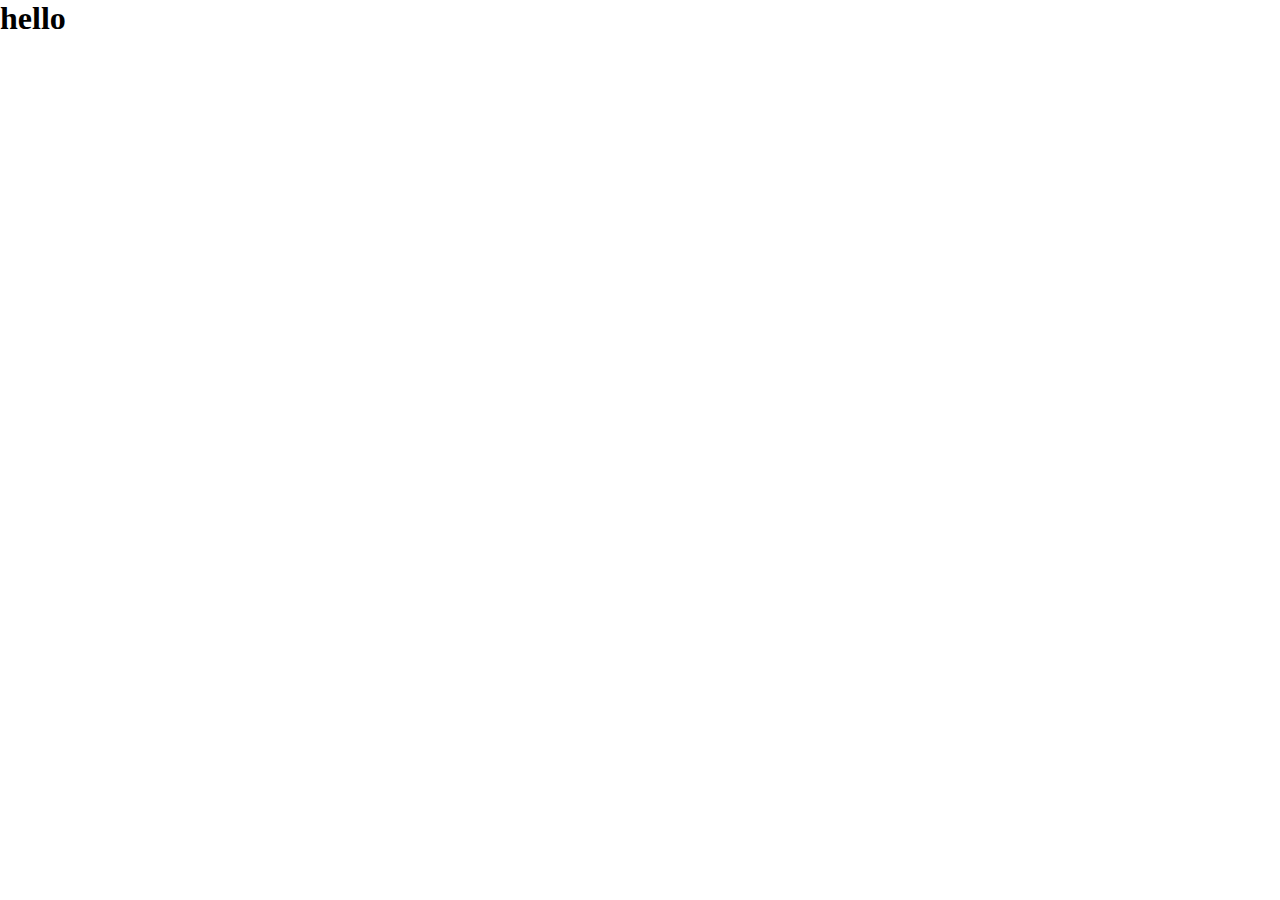
==== HTML_CSS_Projects/Registration_Form/index.html @ 01130d67 "projects" ====
<!DOCTYPE html>
<html lang="en">

<head>
    <meta charset="UTF-8">
    <meta name="viewport" content="width=device-width, initial-scale=1.0">
    <title>Tap Academy</title>
    <link rel="stylesheet" href="styles.css">
</head>

<body>
    <h1>hello</h1>
</body>

</html>
---- HTML_CSS_Projects/Registration_Form/styles.css ----
*{
    margin: 0;
    padding: 0;
}

body {
    margin: 0;
    padding: 0;
    
}
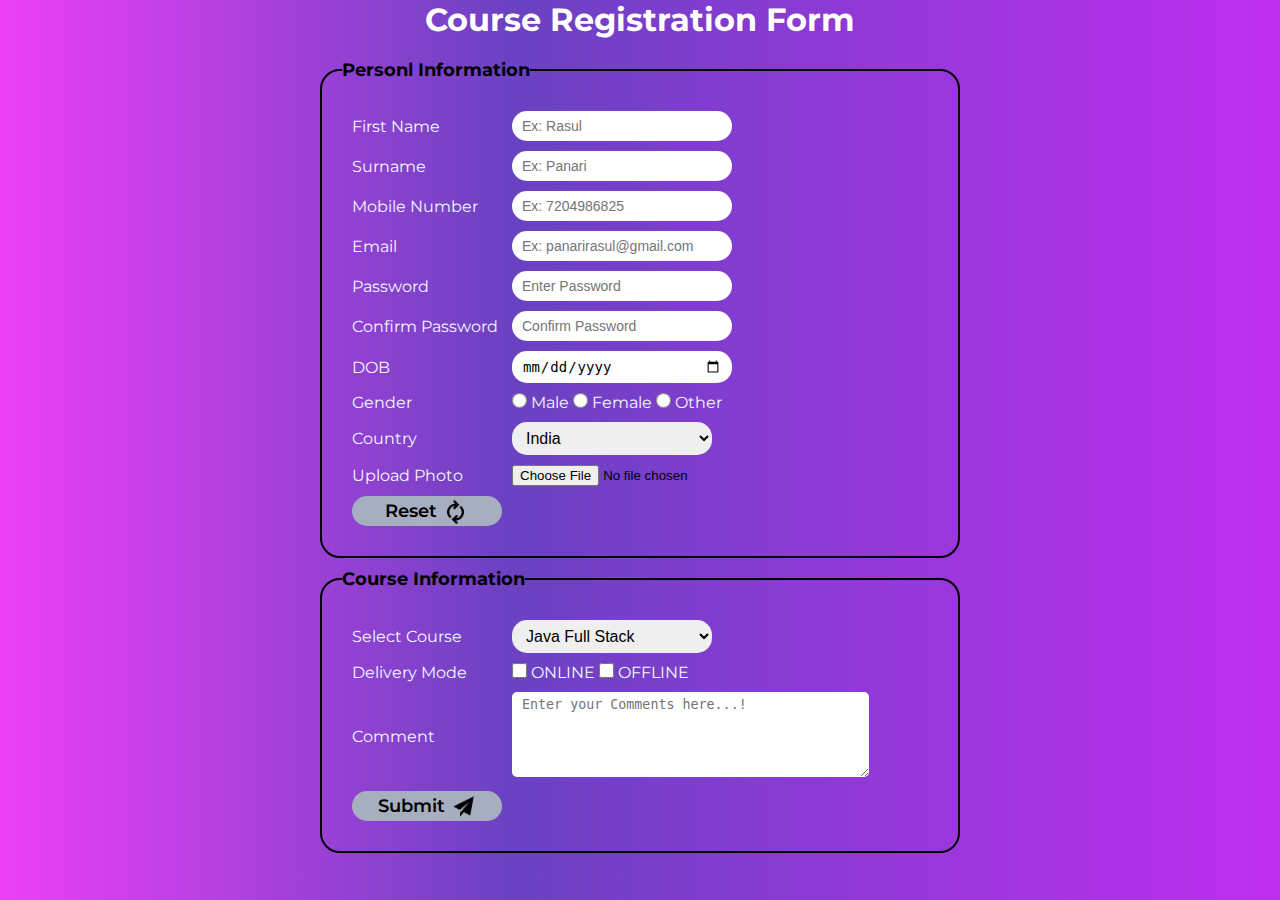
==== commit 511ec28b: "form" ====
--- a/HTML_CSS_Projects/Registration_Form/index.html
+++ b/HTML_CSS_Projects/Registration_Form/index.html
@@ -5,11 +5,129 @@
     <meta charset="UTF-8">
     <meta name="viewport" content="width=device-width, initial-scale=1.0">
     <title>Tap Academy</title>
+    <link rel="shortcut icon" href="./images//Tap_logo.png" type="image/x-icon">
+
     <link rel="stylesheet" href="styles.css">
+
 </head>
 
 <body>
-    <h1>hello</h1>
+    <h1>Course Registration Form</h1>
+    <form action="submit">
+        <fieldset>
+            <legend>Personl Information</legend>
+            <table class="Personl_info">
+                <tr>
+                    <td><label for="First_name">First Name</label></td>
+                    <td><input class="input_box" type="text" name="First_name" id="First_name" placeholder="Ex: Rasul"
+                            required></td>
+                </tr>
+                <tr>
+                    <td><label for="surname">Surname</label></td>
+                    <td><input class="input_box" type="text" name="surname" id="surname" placeholder="Ex: Panari"
+                            optional></td>
+                </tr>
+                <tr>
+                    <td><label for="Phone">Mobile Number</label></td>
+                    <td><input class="input_box" type="tel" name="Phone" id="Phone" placeholder="Ex: 7204986825"
+                            required></td>
+                </tr>
+                <tr>
+                    <td><label for="email">Email</label></td>
+                    <td><input class="input_box" type="email" name="email" id="email"
+                            placeholder="Ex: panarirasul@gmail.com" required></td>
+                </tr>
+                <tr>
+                    <td><label for="Password">Password</label></td>
+                    <td><input class="input_box" type="password" name="Password" id="Password"
+                            placeholder="Enter Password" required></td>
+                </tr>
+
+                <tr>
+                    <td><label for="Confirm_Password">Confirm Password</label></td>
+                    <td><input class="input_box" type="password" name="Confirm_Password" id="Confirm_Password"
+                            placeholder="Confirm Password" required>
+                    </td>
+                </tr>
+                <tr>
+                    <td><label for="DOB">DOB</label></td>
+                    <td><input type="date" name="DOB" class="input_box" id="DOB" required></td>
+                </tr>
+                <tr>
+                    <td><label>Gender</label></td>
+                    <td>
+                        <input class="check_box" type="radio" name="Gender" value="M" id="Male" required>
+                        <label for="Male">Male</label>
+                        <input class="check_box" type="radio" name="Gender" value="F" id="Female">
+                        <label for="Female">Female</label>
+                        <input class="check_box" type="radio" name="Gender" value="O" id="Other">
+                        <label for="Other">Other</label>
+                    </td>
+                </tr>
+                <tr>
+                    <td><label for="Country">Country</label></td>
+                    <td>
+                        <select name="Country" class="drop_down" id="Country" required>
+                            <option value="India">India</option>
+                            <option value="USA">USA</option>
+                            <option value="UK">UK</option>
+                            <option value="China">China</option>
+                            <option value="Japan">Japan</option>
+                            <option value="Australia">Australia</option>
+                        </select>
+                    </td>
+                </tr>
+                <tr>
+                    <td><label for="File">Upload Photo</label></td>
+                    <td><input type="file" name="File" class="file_input" id="File" accept="image/*"></td>
+                </tr>
+                <tr>
+                    <td>
+                        <button class="btn" type="reset" value="Reset">Reset <img src="./images/arrow_icon.png" alt="">
+                        </button>
+                    </td>
+                </tr>
+            </table>
+        </fieldset>
+        <fieldset>
+            <legend>Course Information</legend>
+            <table>
+                <tr>
+                    <td><label for="Course">Select Course</label></td>
+                    <td>
+                        <select name="Course" id="Course" class="drop_down" required>
+                            <option value="Java">Java Full Stack</option>
+                            <option value="Python">Python Full Stack</option>
+                            <option value="MERN">MERN Full Stack</option>
+                            <option value="Cyber">Cyber Security</option>
+                        </select>
+                    </td>
+                </tr>
+                <tr>
+                    <td><label>Delivery Mode</label></td>
+                    <td>
+                        <input class="check_box" type="checkbox" name="Mode" value="Online" id="Online">
+                        <label for="Online">ONLINE</label>
+                        <input class="check_box" type="checkbox" name="Mode" value="Offline" id="Offline">
+                        <label for="Offline">OFFLINE</label>
+                    </td>
+                </tr>
+                <tr>
+                    <td><label for="comment">Comment</label></td>
+                    <td><textarea name="comment" id="comment" cols="40" rows="5"
+                            placeholder="Enter your Comments here...!"></textarea></td>
+                </tr>
+                <tr>
+
+                    <td><button class="btn" type="submit">Submit <img src="./images/send_plane_icon.png"
+                                alt="Submit Icon"></button></td>
+                </tr>
+            </table>
+        </fieldset>
+    </form>
+
+
+
 </body>
 
 </html>--- a/HTML_CSS_Projects/Registration_Form/styles.css
+++ b/HTML_CSS_Projects/Registration_Form/styles.css
@@ -1,4 +1,8 @@
-*{
+@import url('https://fonts.googleapis.com/css2?family=Montserrat:ital,wght@0,100..900;1,100..900&family=Poppins:wght@400;600;700&family=Ubuntu:ital,wght@0,300;0,400;0,500;0,700;1,300;1,400;1,500;1,700&display=swap');
+
+
+
+* {
     margin: 0;
     padding: 0;
 }
@@ -6,5 +10,123 @@
 body {
     margin: 0;
     padding: 0;
-    
-}+    font-family: "Montserrat", serif;
+    background: rgb(237, 62, 247);
+    background: linear-gradient(90deg, rgba(237, 62, 247, 0.9964425223214286) 0%,
+            rgba(106, 66, 194, 1) 40%, rgba(191, 46, 240, 1) 100%);
+}
+
+h1 {
+    text-align: center;
+    color: white;
+}
+
+form {
+    display: flex;
+    flex-direction: column;
+    gap: 10px;
+    width: 50%;
+    margin: 20px auto;
+}
+
+fieldset {
+    padding: 20px;
+    border: 2px solid black;
+    border-radius: 20px;
+}
+
+legend {
+    font-size: 18px;
+    font-weight: 700;
+}
+
+table {
+    border-spacing: 10px 10px
+}
+
+label {
+    color: aliceblue;
+}
+
+.input_box {
+    width: 200px;
+    border-radius: 15px;
+    border: none;
+    outline: transparent;
+    padding: 7px 10px;
+    font-size: 14px;
+}
+
+.btn {
+    width: 150px;
+    height: 30px;
+    display: flex;
+    align-items: center;
+    justify-content: center;
+    gap: 5px;
+    background-color: #A6AEBF;
+    color: black;
+    border-radius: 15px;
+    font-family: "Montserrat", serif;
+    padding: 10px auto;
+    border: none;
+    outline: transparent;
+    font-size: 18px;
+    font-weight: 600;
+    transition: 0.7s;
+}
+
+.btn img {
+    height: 27px;
+}
+
+
+.btn:hover {
+    background-color: #FF6600;
+    transform: transition;
+    color: white;
+}
+
+.drop_down {
+    width: 200px;
+    border-radius: 15px;
+    border: none;
+    outline: transparent;
+    padding: 7px 10px;
+    font-size: 16px;
+}
+
+.drop_down option {
+    font-size: 16px;
+}
+
+.file_input {
+    width: 200px;
+    border: none;
+    outline: transparent;
+
+}
+
+.check_box {
+    width: 15px;
+    height: 15px;
+}
+
+
+textarea {
+    outline: transparent;
+    border: none;
+    border-radius: 5px;
+    padding: 5px 10px;
+}
+
+.alert {
+    display: none;
+
+}
+
+.alert:hover {
+    display: inline;
+}
+
+
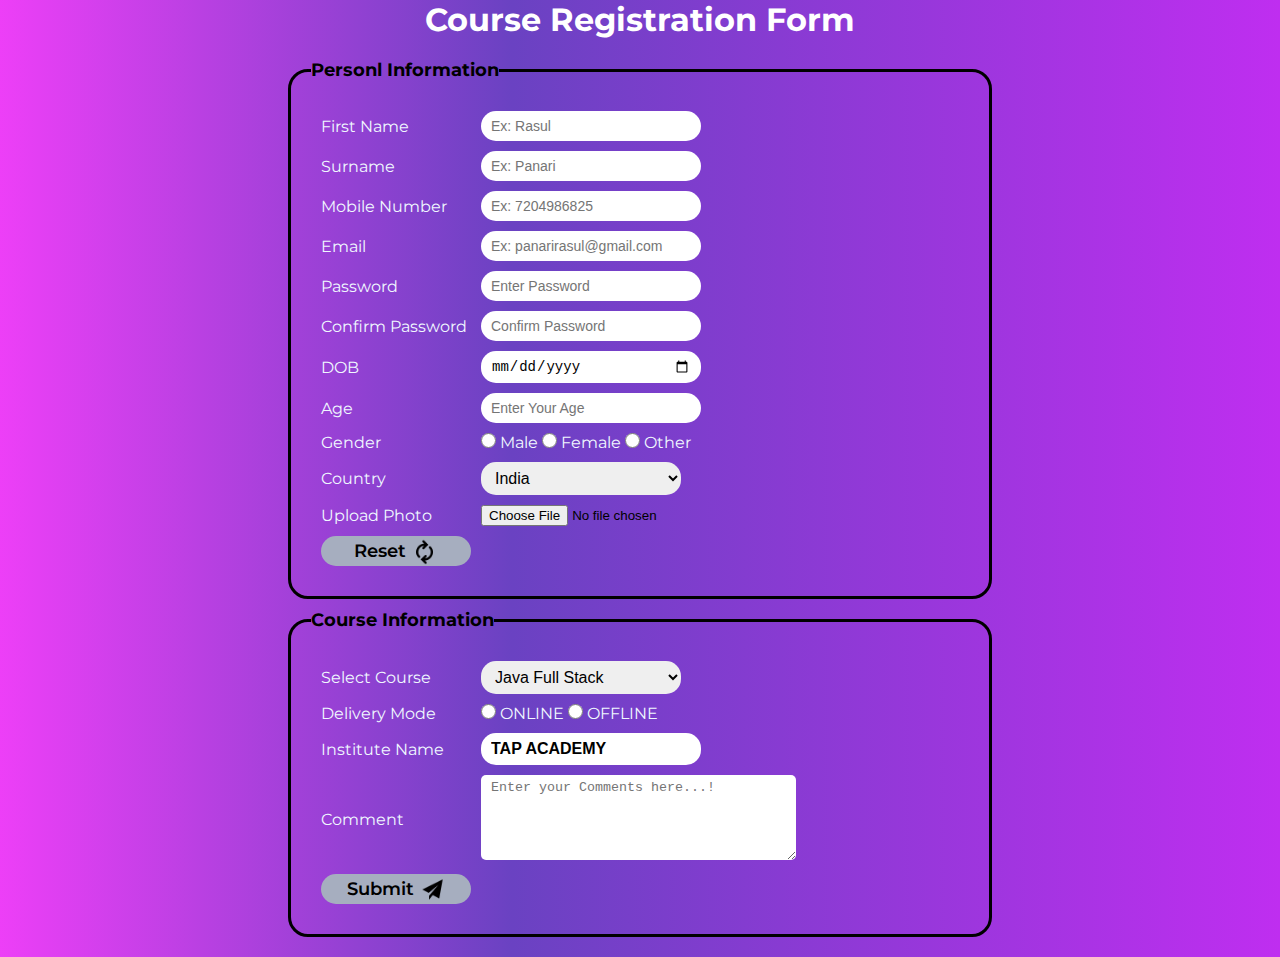
==== commit 3a317b22: "new" ====
--- a/HTML_CSS_Projects/Registration_Form/index.html
+++ b/HTML_CSS_Projects/Registration_Form/index.html
@@ -19,39 +19,76 @@
             <table class="Personl_info">
                 <tr>
                     <td><label for="First_name">First Name</label></td>
-                    <td><input class="input_box" type="text" name="First_name" id="First_name" placeholder="Ex: Rasul"
-                            required></td>
+                    <td>
+                        <input class="input_box" type="text" name="First_name" id="First_name" placeholder="Ex: Rasul"
+                            required>
+
+                        <p>Enter your first name</p>
+                    </td>
                 </tr>
                 <tr>
                     <td><label for="surname">Surname</label></td>
-                    <td><input class="input_box" type="text" name="surname" id="surname" placeholder="Ex: Panari"
-                            optional></td>
+                    <td>
+                        <input class="input_box" type="text" name="surname" id="surname" placeholder="Ex: Panari"
+                            optional>
+
+                        <p>Enter your Last Name</p>
+                    </td>
                 </tr>
                 <tr>
                     <td><label for="Phone">Mobile Number</label></td>
-                    <td><input class="input_box" type="tel" name="Phone" id="Phone" placeholder="Ex: 7204986825"
-                            required></td>
+                    <td>
+                        <input class="input_box" type="tel" name="Phone" id="Phone" placeholder="Ex: 7204986825"
+                            required>
+
+                        <p>Enter a Phone number</p>
+                    </td>
                 </tr>
                 <tr>
                     <td><label for="email">Email</label></td>
-                    <td><input class="input_box" type="email" name="email" id="email"
-                            placeholder="Ex: panarirasul@gmail.com" required></td>
+                    <td>
+                        <input class="input_box" type="email" name="email" id="email"
+                            placeholder="Ex: panarirasul@gmail.com" required>
+                        <p>Enter a email address</p>
+                    </td>
                 </tr>
                 <tr>
                     <td><label for="Password">Password</label></td>
-                    <td><input class="input_box" type="password" name="Password" id="Password"
-                            placeholder="Enter Password" required></td>
+                    <td>
+                        <input class="input_box" type="password" name="Password" id="Password"
+                            placeholder="Enter Password" required>
+                        <div>
+                            <p>Your password should be at least 8 characters</p>
+                            <p>Use uppercase letters numbers ( A-Z )</p>
+                            <p>Use lowercase letters ( a-z )</p>
+                            <p>Use symbols ( @#$%... )</p>
+                        </div>
+                    </td>
                 </tr>
 
                 <tr>
                     <td><label for="Confirm_Password">Confirm Password</label></td>
-                    <td><input class="input_box" type="password" name="Confirm_Password" id="Confirm_Password"
+                    <td>
+                        <input class="input_box" type="password" name="Confirm_Password" id="Confirm_Password"
                             placeholder="Confirm Password" required>
+                        <p>Re-enter your password</p>
                     </td>
                 </tr>
                 <tr>
                     <td><label for="DOB">DOB</label></td>
-                    <td><input type="date" name="DOB" class="input_box" id="DOB" required></td>
+                    <td>
+                        <input type="date" name="DOB" class="input_box" id="DOB" required>
+                        <p>Select your date of birth</p>
+                    </td>
+                </tr>
+                <tr>
+                    <td><label for="age">Age</label></td>
+                    <td>
+                        <input type="number" name="age" class="input_box" id="age" placeholder="Enter Your Age" required
+                            min="18" max="100">
+                        <p>Enter your age (18-100)</p>
+
+                    </td>
                 </tr>
                 <tr>
                     <td><label>Gender</label></td>
@@ -75,6 +112,7 @@
                             <option value="Japan">Japan</option>
                             <option value="Australia">Australia</option>
                         </select>
+                        <p>Select Country</p>
                     </td>
                 </tr>
                 <tr>
@@ -101,21 +139,32 @@
                             <option value="MERN">MERN Full Stack</option>
                             <option value="Cyber">Cyber Security</option>
                         </select>
+                        <p>Select Course</p>
                     </td>
                 </tr>
                 <tr>
                     <td><label>Delivery Mode</label></td>
                     <td>
-                        <input class="check_box" type="checkbox" name="Mode" value="Online" id="Online">
+                        <input class="check_box" type="radio" name="Mode" value="Online" id="Online">
                         <label for="Online">ONLINE</label>
-                        <input class="check_box" type="checkbox" name="Mode" value="Offline" id="Offline">
+                        <input class="check_box" type="radio" name="Mode" value="Offline" id="Offline">
                         <label for="Offline">OFFLINE</label>
                     </td>
                 </tr>
                 <tr>
+                    <td><label for="instituteName">Institute Name</label></td>
+                    <td><input class="input_box" type="text" name="instituteName" id="instituteName" value="TAP ACADEMY"
+                            readonly required></td>
+                </tr>
+
+                <tr>
                     <td><label for="comment">Comment</label></td>
-                    <td><textarea name="comment" id="comment" cols="40" rows="5"
-                            placeholder="Enter your Comments here...!"></textarea></td>
+                    <td>
+                        <textarea name="comment" id="comment" cols="35" rows="5"
+                            placeholder="Enter your Comments here...!"></textarea>
+                        <p>Feel free to ask</p>
+                    </td>
+
                 </tr>
                 <tr>
 
--- a/HTML_CSS_Projects/Registration_Form/styles.css
+++ b/HTML_CSS_Projects/Registration_Form/styles.css
@@ -1,6 +1,4 @@
 @import url('https://fonts.googleapis.com/css2?family=Montserrat:ital,wght@0,100..900;1,100..900&family=Poppins:wght@400;600;700&family=Ubuntu:ital,wght@0,300;0,400;0,500;0,700;1,300;1,400;1,500;1,700&display=swap');
-
-
 
 * {
     margin: 0;
@@ -25,13 +23,13 @@
     display: flex;
     flex-direction: column;
     gap: 10px;
-    width: 50%;
+    width: 55%;
     margin: 20px auto;
 }
 
 fieldset {
     padding: 20px;
-    border: 2px solid black;
+    border: 3px solid black;
     border-radius: 20px;
 }
 
@@ -41,7 +39,7 @@
 }
 
 table {
-    border-spacing: 10px 10px
+    border-spacing: 10px 10px;
 }
 
 label {
@@ -55,6 +53,10 @@
     outline: transparent;
     padding: 7px 10px;
     font-size: 14px;
+}
+
+.input_box:focus {
+    border: 2px solid #A6AEBF;
 }
 
 .btn {
@@ -74,16 +76,15 @@
     font-size: 18px;
     font-weight: 600;
     transition: 0.7s;
+    cursor: pointer;
 }
 
 .btn img {
     height: 27px;
 }
 
-
 .btn:hover {
     background-color: #FF6600;
-    transform: transition;
     color: white;
 }
 
@@ -104,14 +105,13 @@
     width: 200px;
     border: none;
     outline: transparent;
-
 }
 
 .check_box {
     width: 15px;
     height: 15px;
+    cursor: pointer;
 }
-
 
 textarea {
     outline: transparent;
@@ -120,13 +120,77 @@
     padding: 5px 10px;
 }
 
-.alert {
+
+input[type="radio"]:checked {
+    width: 20px;
+    height: 20px;
+}
+
+input[type="radio"]:checked+label {
+    color: #ff0000;
+    font-weight: 600;
+    cursor: pointer;
+}
+
+input[readonly] {
+    font-size: 16px;
+    font-weight: 600;
+}
+
+p {
     display: none;
+}
+
+input:hover+p {
+    display: inline;
+    width: 140px;
+    font-size: 12px;
+    background-color: black;
+    color: #fff;
+    text-align: center;
+    border-radius: 5px;
+    padding: 2px 5px;
+}
+
+input:hover+div p,
+input:focus+div p {
+    display: block;
+    font-size: 12px;
+    background-color: black;
+    color: #fff;
+    border-radius: 5px;
+    padding: 2px 5px;
+    margin-top: 3px;
+}
+
+select+p {
+    display: none;
+    transition: 1s;
 
 }
 
-.alert:hover {
+select:hover+p {
     display: inline;
+    font-size: 12px;
+    background-color: black;
+    color: #fff;
+    border-radius: 5px;
+    padding: 2px 5px;
+    margin-top: 3px;
+    transition: transform;
 }
 
+textarea+p {
+    display: none;
+    transition: 1s;
+}
 
+textarea:hover+p {
+    display: inline;
+    font-size: 12px;
+    background-color: black;
+    color: #fff;
+    border-radius: 5px;
+    padding: 2px 5px;
+    transform: transition;
+}